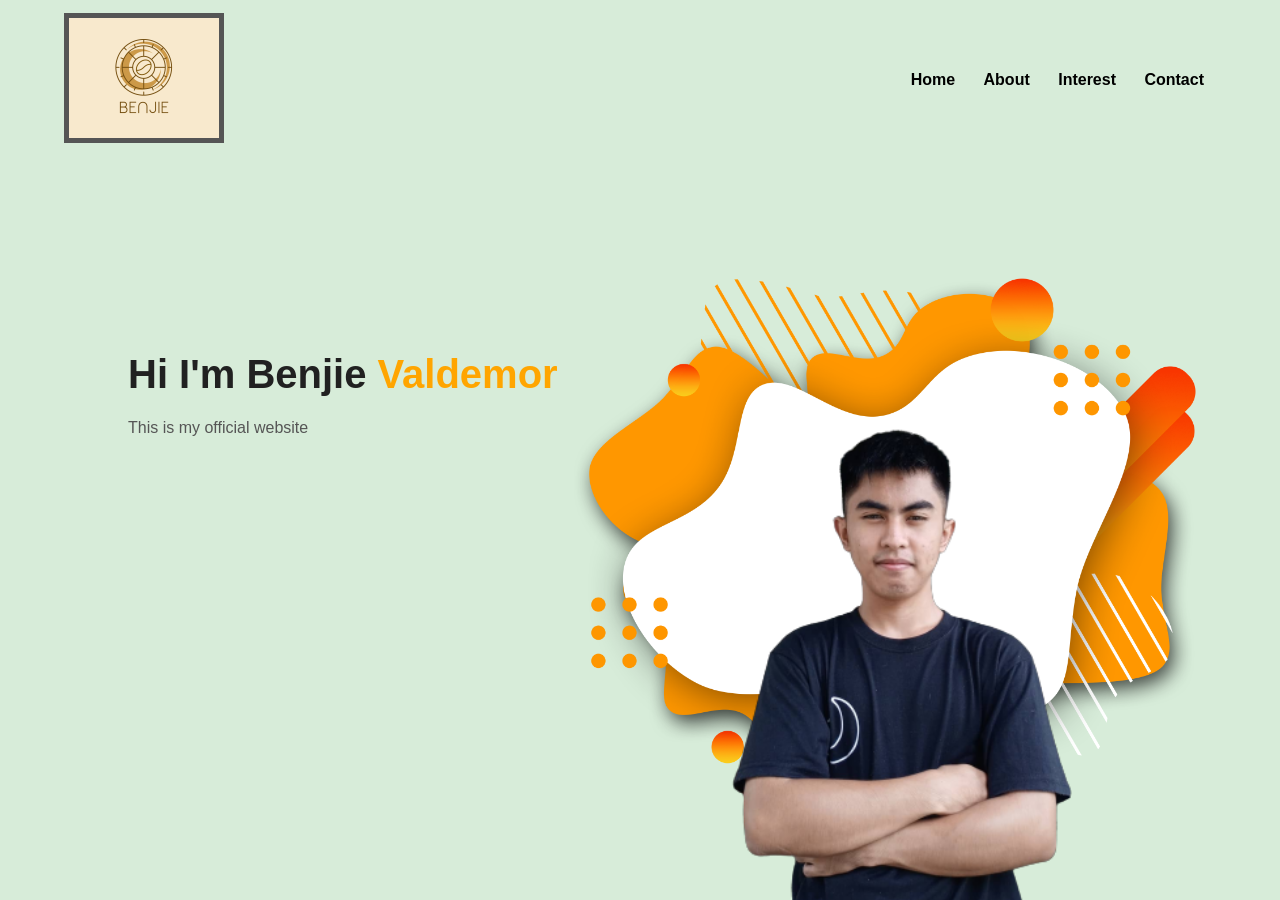
==== index.html @ 653035a6 "files" ====
<!DOCTYPE html>
<html>
    <head>
        <meta name="viewport" content="width=device-width", initial-scale="1.0%">
        <title>Personal Website</title>
        <link rel="stylesheet" href="style.css">
    </head>
    <body>
        <section class="header">
            <nav>
                <a href="index.html"><img src="images/logo.png"></a>
                <div class="nav-links">
                    <ul>
                        <li><a href="index.html">Home</a></li>
                        <li><a href="about.html">About</a></li>
                        <li><a href="interest.html">Interest</a></li>
                        <li><a href="contact.html">Contact</a></li>
                    </ul>
                </div>
            </nav>
            <div class="detail">
                <h1>Hi I'm Benjie <span>Valdemor</span></h1>
                <p>This is my official website</p>
            </div>
            <div class="images">
                <img src="images/shape.png" class="shape">
                <img src="images/me2.png" class="me2">
            </div>
        </section>
    </body>
</html>
---- style.css ----
*{
    margin: 0;
    padding: 0;
    font-family: sans-serif;
}
.header{
    height: 100vh;
    width: 100%;
    background: #d7ecd9;
    position: relative;
}
nav{
    display: flex;
    padding:1% 5%;
    justify-content: space-between;
    align-items: center;
}
nav ul li a:hover{
    color: orange;
}
nav img{
    width: 150px;
    border: 5px solid #555;
}
.nav-links{
    flex: 1;
    text-align: right;
}
.nav-links ul li{
    list-style: none;
    display: inline-block;
    padding: 8px 12px;
    position: relative;
}
.nav-links ul li a{
    color: black;
    text-decoration: none;
    font-weight: bold;
}
.detail{
    margin-left: 10%;
    margin-top: 15%;
}
.detail h1{
    font-size: 40px;
    color: #212121;
    margin-bottom: 20px;
}
span{
    color: orange;
}
.detail p{
    color: #555;
    line-height: 22px;
}
.images{
    width: 45%;
    height: 80%;
    position: absolute;
    bottom: 0;
    right: 100px;
}
.images img{
    height: 100%;
    position: absolute;
    left: 50%;
    bottom: 0;
    transform: translateX(-50%);
    transition: bottom 1s, left 1s;
}
.images:hover .shape{
    bottom: 10px;
}
.images:hover .me2{
    left: 45%;
}
/*about me page*/
.sub-header{
    
    height: 100vh;
    width: 100%;
    text-align: center;
    background: #d7ecd9;
    
}
.box{
    position: absolute;
    top: 45%;
    left: 50%;
    transform: translate(-50%, -10%);
    width: 70%;
    padding: 20px;
    box-sizing: border-box;
    background: white;
    border-radius: 4px;
    box-shadow: 0 5px 15px rgba(0,0,0,.5);
    display: flex;

} 
.abt:hover{
    color: orange;
}
.box .imgbx{
   width: 150px;
   flex: 0 0 200px;
}
.box:hover{
    box-shadow: 0 15px 30px rgba(0,0,0,.5);
}
.box .imgbx img{
    max-width: 100%;
}
.box .content{
    padding-left: 20px; 
}
.box .content h2{
   margin: 0;
   padding-left: 0;
   color: orange;
   font-size: 24px;
}
.box .content p{
    margin: 0;
    padding: 10px 0 0;
    text-align: justify;
}

/*contact*/
.contact-header{
    height: 100vh;
    width: 100%;
    background: #d7ecd9;
    position: relative;
}

.contact{
    display: flex;
    flex-direction: column;
    box-sizing: border-box;
    background-color: #555;
    color: white;
    padding: 20px;
}
.contact h1{
    text-align: center;
}
.form{
    display: flex;
    flex-direction: column;
    box-sizing: border-box;
    align-items: center;
    margin: 20px 0px;
}
.input{
    padding: 12px;
    margin: 15px;
    width: 30%;
    border: none;
    outline: none;
}
#msg{
    width: 20%;
    padding: 10px;
    margin: 15px;
    border: none;
    outline: none;
}
#send{
    padding: 10px;
    width: 10%;
    margin: 40px;
    border: none;
    outline: none;
}
#send:hover{
    cursor: pointer;
    box-shadow: 0 0 10px white;
}
.interest-header{
    height: 7;
    width: 100%;
    background: #d7ecd9;
    position: relative;
}

/*interest page*/
.container{
    box-sizing: border-box;
    width: 100%;
    text-align: center;
    font-family: sans-serif;
}
.input1{
    display: none;
}
.myinterest{
    font-weight: normal;
    font-size: 35px;
    position: relative;
    margin: 30px;
}
.myinterest::before{
    content: '';
    position: absolute;
    width: 100px;
    height: 3px;
    background-color: orange;
    bottom: -10px;
    left: 50%;
    transform: translate(-50%);
    animation: animate 4s linear infinite;
}
@keyframes animate{
    0%{
        width: 100px;
    }
    50%{
        width: 200px;
    }
    100%{
        width: 100px;
    }
}
.top-content{
    background-color: rgba(204, 189, 189, 0.5);
    width: 90%;
    margin: 0 auto 20px auto;
    height: 60px;
    display: flex;
    align-items: center;
}
h3{
    height: 100%;
    background-color: lightgray;
    line-height: 60px;
    padding: 0 50px;
    color: black;
}
label{
    display: inline-block;
    height: 100%;
    margin: 0 20px;
    line-height: 60px;
    font-size: 18px;
    color: rgb(23, 21, 21);
    cursor: pointer;
    transition: color .5s;
}
label:hover{
    color: orange;
}
.photo-gallery{
    width: 90%;
    margin: auto;
    display: grid;
    grid-template-columns: repeat(4, 1fr);
    grid-gap: 20px;
}
.pic{
    position: relative;
    height: 250px;
    border-radius: 10px;
    box-shadow: 3px 3px 5px rgb(88, 87, 87);
    cursor: pointer;
    transition: .5s;
}
.pic img{
    width: 100%;
    height: 100%;
    border-radius: 10px;
    transition: .5s;
}
.pic::before{
    content: "Photo Gallery";
    position: absolute;
    top: 50%;
    left: 50%;
    transform: translate(-50%, -50%);
    color: white;
    font-size: 22px;
    font-weight: bold;
    width: 100%;
    margin-top: -100px;
    opacity: 0;
    transition: .3s;
    transition-delay: .2s;
    z-index: 1;
}
.pic::after{
    content: "";
    position: absolute;
    width: 100%;
    bottom: 0;
    left: 0;
    border-radius: 10px;
    height: 0;
    background-color: rgb(0, 0, 0, .4);
    transition: .3s;
}
.pic:hover::after{
    height: 100%;
}
.pic:hover::before{
    margin-top: 0;
    opacity: 1;
}
#check1:checked ~ .container .photo-gallery .pic{
    opacity: 1;
    transform: scale(1);
    position: relative;
    transition: .5s;
}
#check2:checked ~ .container .photo-gallery .bike{
    transform: scale(1);
    opacity: 1;
    position: relative;
}
#check2:checked ~ .container .photo-gallery .cats,
#check2:checked ~ .container .photo-gallery .dogs,
#check2:checked ~ .container .photo-gallery .coffee{
    opacity: 0;
    transform: scale(0);
    position: absolute;
    transition: 0s;
}
#check3:checked ~ .container .photo-gallery .cats{
    transform: scale(1);
    opacity: 1;
    position: relative;
}
#check3:checked ~ .container .photo-gallery .bike,
#check3:checked ~ .container .photo-gallery .dogs,
#check3:checked ~ .container .photo-gallery .coffee{
    opacity: 0;
    transform: scale(0);
    position: absolute;
    transition: 0s;
}
#check4:checked ~ .container .photo-gallery .dogs{
    transform: scale(1);
    opacity: 1;
    position: relative;
}
#check4:checked ~ .container .photo-gallery .bike,
#check4:checked ~ .container .photo-gallery .cats,
#check4:checked ~ .container .photo-gallery .coffee{
    opacity: 0;
    transform: scale(0);
    position: absolute;
    transition: 0s;
}
#check5:checked ~ .container .photo-gallery .coffee{
    transform: scale(1);
    opacity: 1;
    position: relative;
}
#check5:checked ~ .container .photo-gallery .bike,
#check5:checked ~ .container .photo-gallery .cats,
#check5:checked ~ .container .photo-gallery .dogs{
    opacity: 0;
    transform: scale(0);
    position: absolute;
    transition: 0s;
}
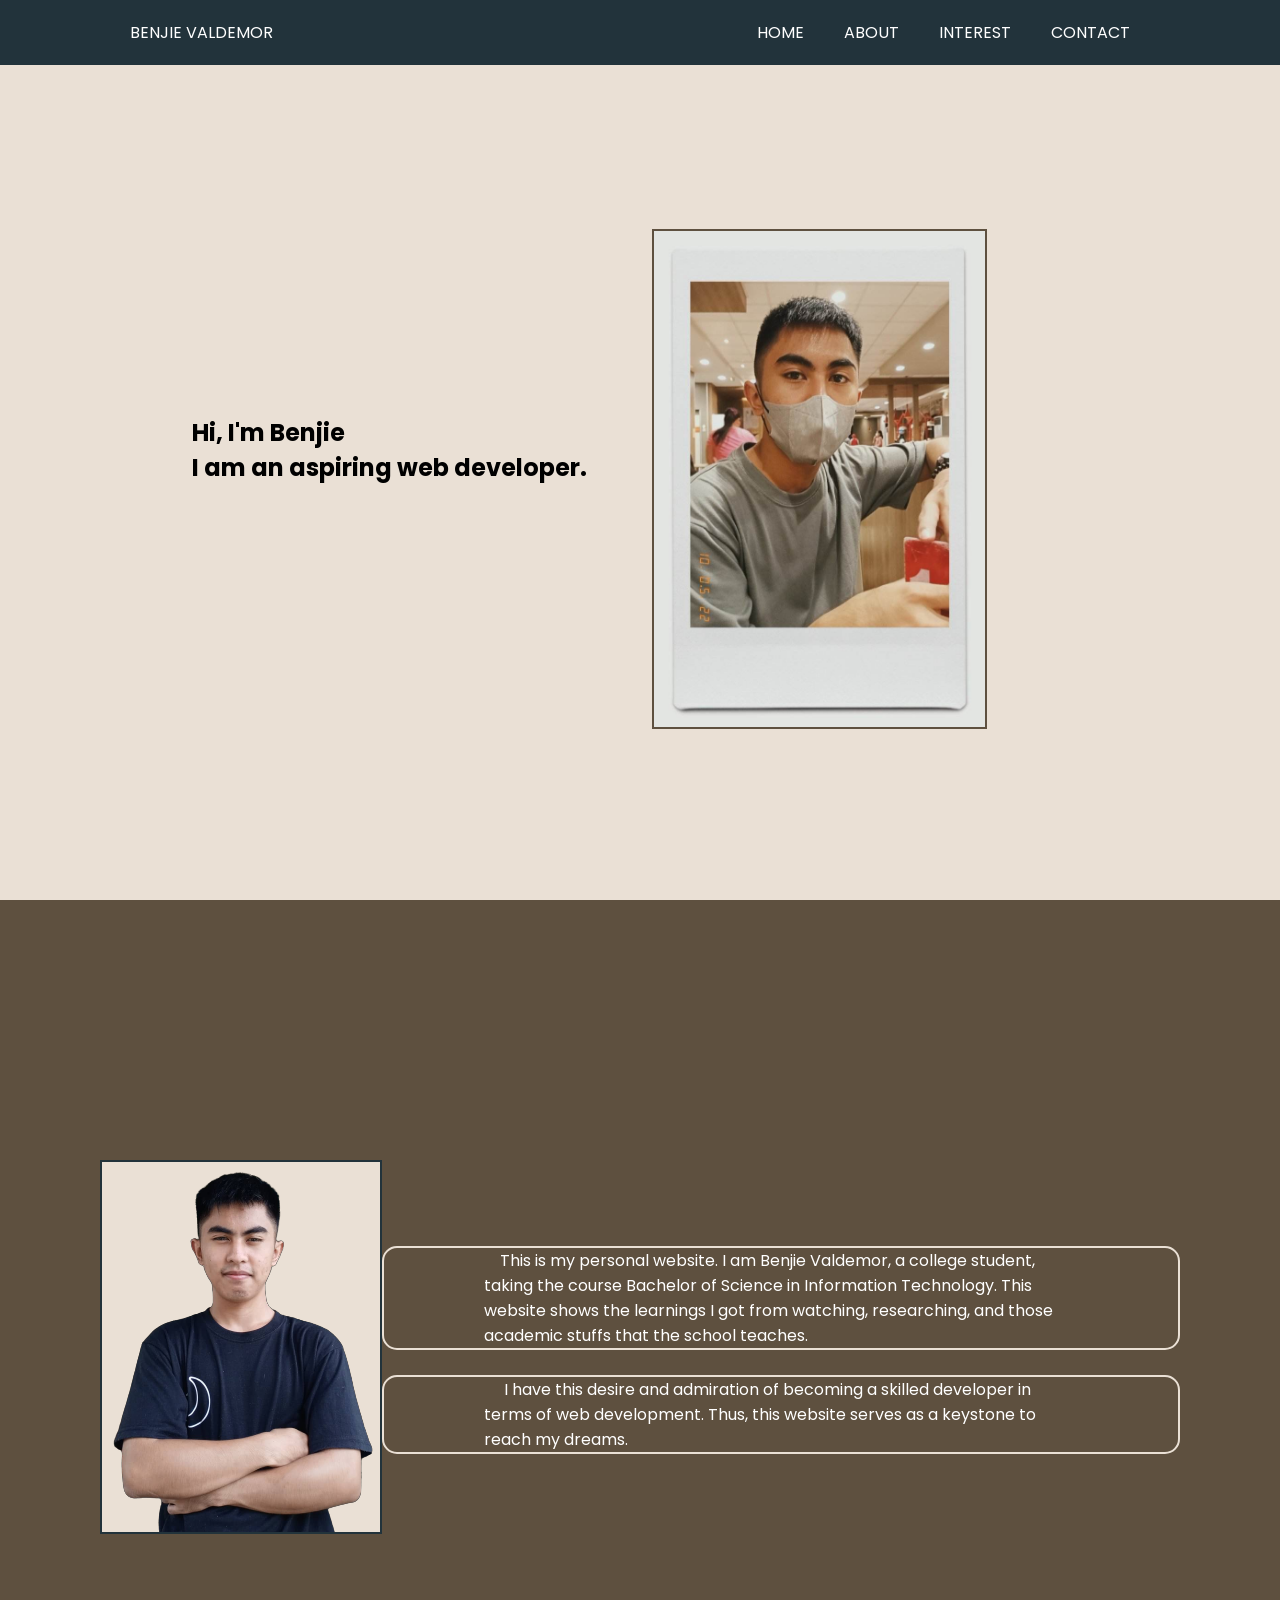
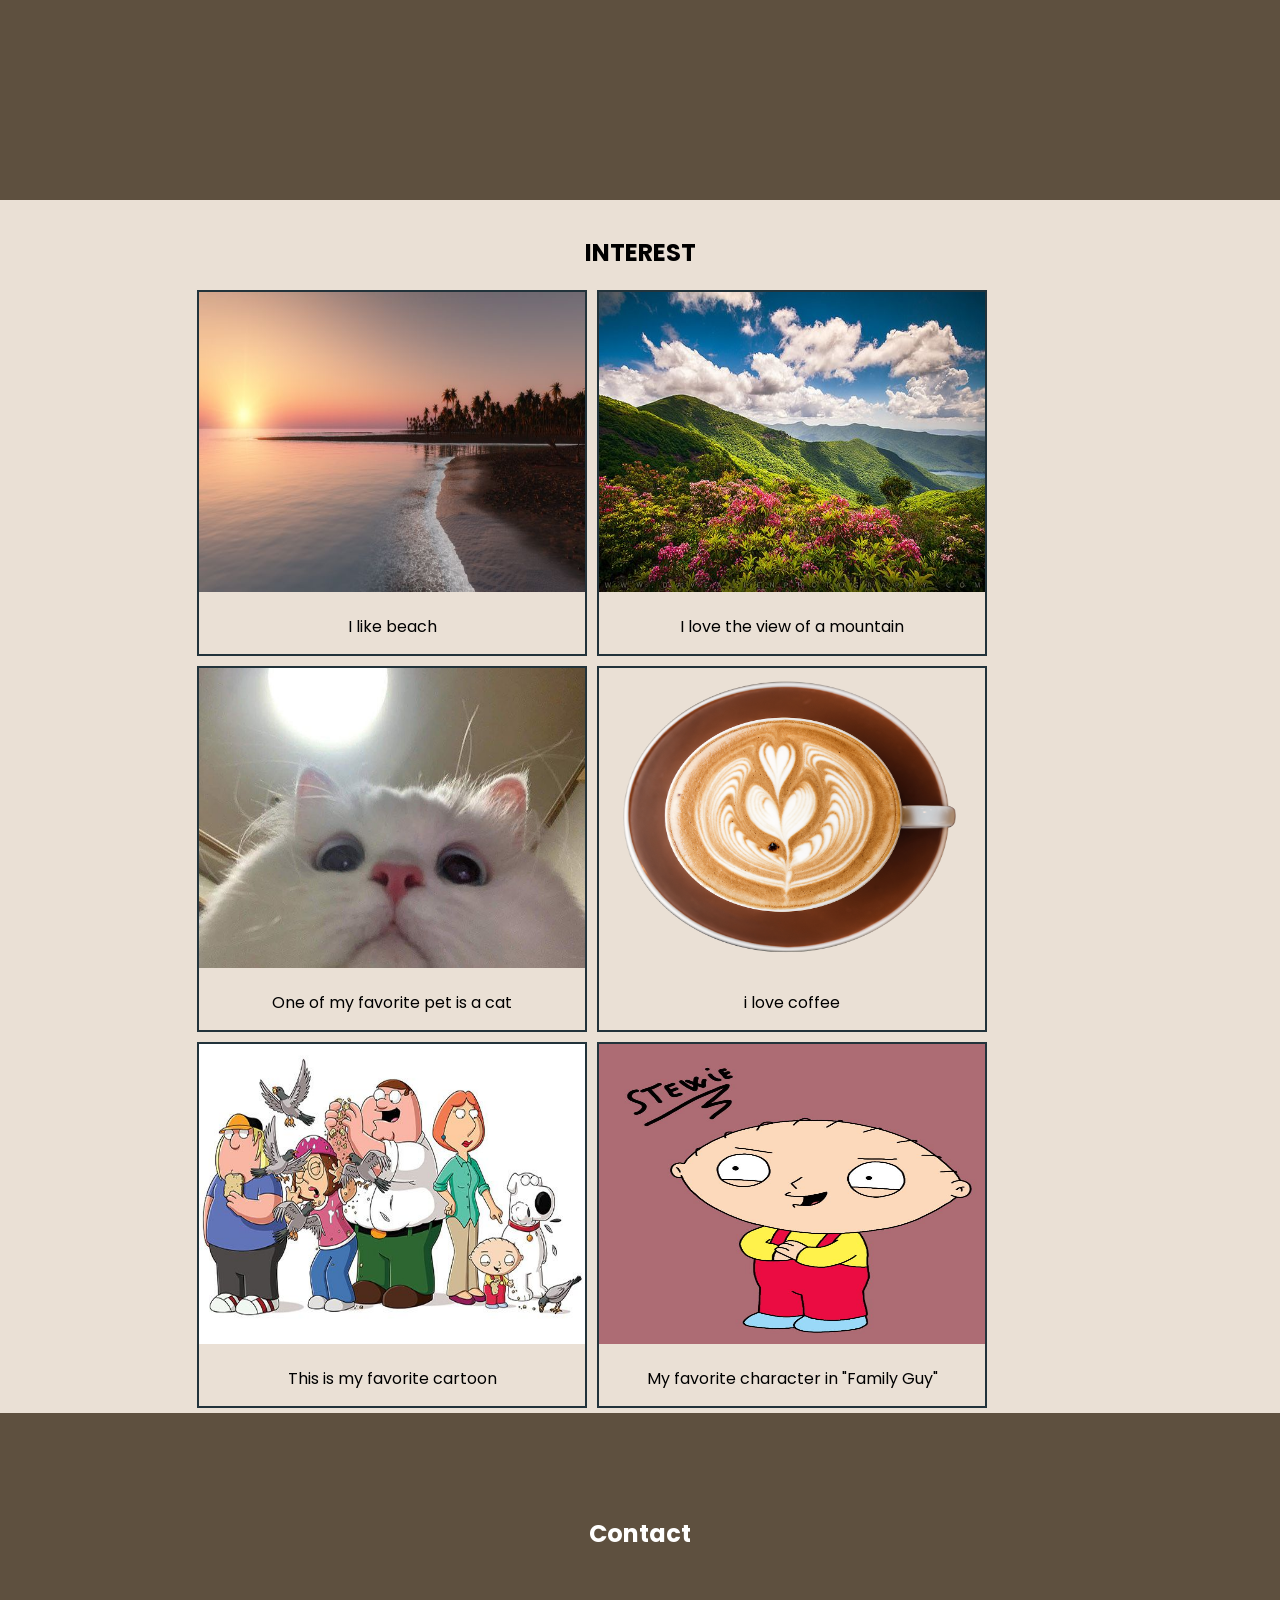
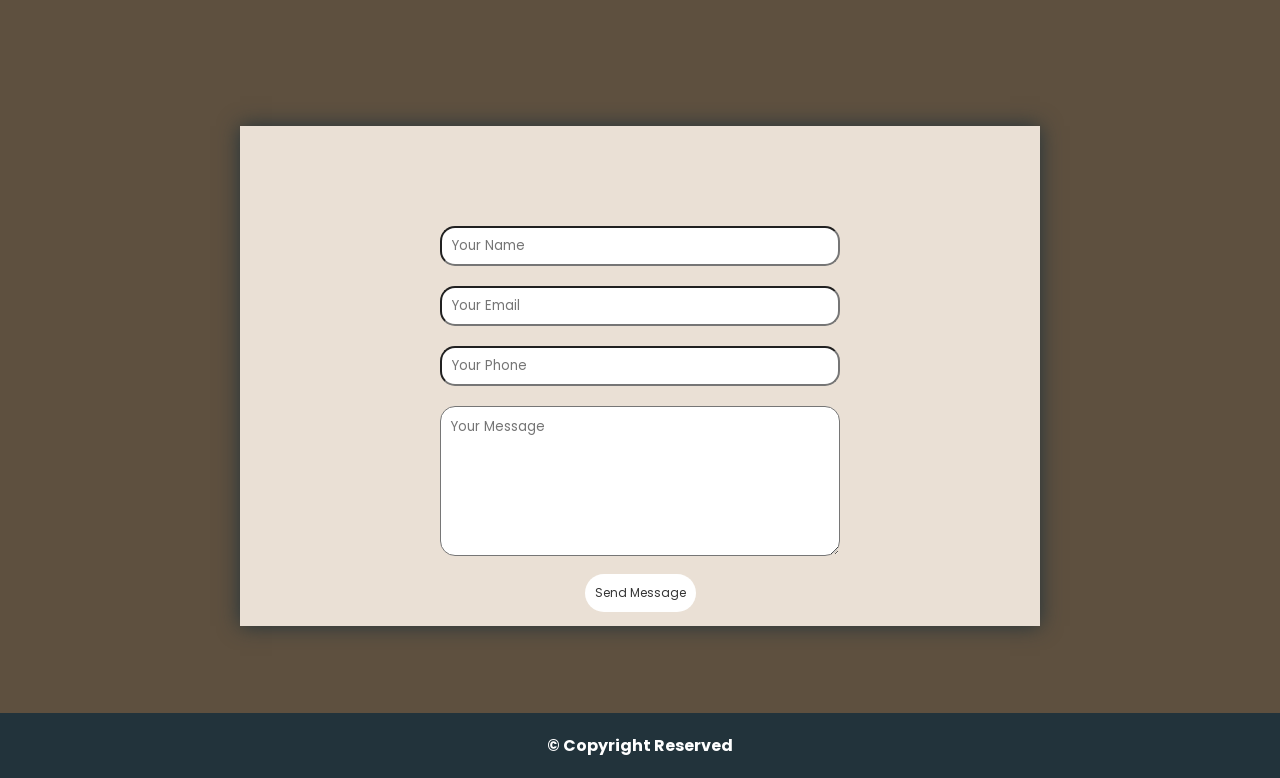
==== commit 2c6f49c3: "Added new files" ====
--- a/index.html
+++ b/index.html
@@ -1,31 +1,105 @@
 <!DOCTYPE html>
-<html>
-    <head>
-        <meta name="viewport" content="width=device-width", initial-scale="1.0%">
-        <title>Personal Website</title>
-        <link rel="stylesheet" href="style.css">
-    </head>
-    <body>
-        <section class="header">
-            <nav>
-                <a href="index.html"><img src="images/logo.png"></a>
-                <div class="nav-links">
-                    <ul>
-                        <li><a href="index.html">Home</a></li>
-                        <li><a href="about.html">About</a></li>
-                        <li><a href="interest.html">Interest</a></li>
-                        <li><a href="contact.html">Contact</a></li>
-                    </ul>
+<html lang="en">
+<head>
+    <meta charset="UTF-8">
+    <meta http-equiv="X-UA-Compatible" content="IE=edge">
+    <meta name="viewport" content="width=device-width, initial-scale=1.0">
+    <title>Coffee shop ko</title>
+    <link rel="stylesheet" href="style.css">
+
+    
+</head>
+<body>
+    <header>
+        <a href="#" class="logo">BENJIE VALDEMOR</a>
+        <ul class="navbar">
+            <li><a href="#home">HOME</a></li>
+            <li><a href="#about">ABOUT</a></li>
+            <li><a href="#interest">INTEREST</a></li>
+            <li><a href="#contact">CONTACT</a></li>
+        </ul>
+    </header>
+    <section class="home" id="home">
+        <div class="home-text">
+            <h1>Hi, I'm Benjie</h1>
+            <h2>I am an aspiring web developer.</h2>
+        </div>
+        <div class="home-image">
+            <img src="img/ako.jpg" alt="">
+        </div>
+    </section>
+    <section class="about" id="about">
+        <div class="about-image">
+            <img src="img/me2.png" alt="">
+        </div>
+        <div class="about-text">
+            <p>&emsp;This is my personal website. I am Benjie Valdemor, a college student,
+                taking the course Bachelor of Science in Information Technology. 
+                This website shows the learnings I got from watching, 
+                researching, and those academic stuffs that the school teaches.</p>
+                <br>
+            <p>&emsp; I have this desire and admiration of becoming a skilled developer
+                in terms of web development. Thus, this website serves as a 
+                keystone to reach my dreams.</p>
+        </div>
+    </section>
+    <section class="interest" id="interest"> 
+        <div class="int"> 
+            <h1>INTEREST</h1>
+        </div>
+        <div class="gallery">
+            <img src="img/beach.jpg" alt="">
+                <div class="des">
+                    I like beach
                 </div>
-            </nav>
-            <div class="detail">
-                <h1>Hi I'm Benjie <span>Valdemor</span></h1>
-                <p>This is my official website</p>
-            </div>
-            <div class="images">
-                <img src="images/shape.png" class="shape">
-                <img src="images/me2.png" class="me2">
-            </div>
-        </section>
-    </body>
+        </div>
+        <div class="gallery">
+            <img src="img/mountain.jpg" alt="">
+                <div class="des">
+                    I love the view of a mountain
+                </div>
+        </div>
+        <div class="gallery">
+            <img src="img/cat.jpg" alt="">
+                <div class="des">
+                    One of my favorite pet is a cat
+                </div>
+        </div>
+        <div class="gallery">
+            <img src="img/coffeemug2.png" alt="">
+                <div class="des">
+                    i love coffee
+                </div>
+        </div>
+        <div class="gallery">
+            <img src="img/familyguy.jpg" alt="">
+                <div class="des">
+                    This is my favorite cartoon
+                </div>
+        </div>
+        <div class="gallery">
+            <img src="img/stewie.jpg" alt="">
+                <div class="des">
+                    My favorite character in "Family Guy"
+                </div>
+        </div>
+    </section>
+    <section class="contact " id="contact">
+        <div class="contact-h1">
+            <h1>Contact</h1>
+        </div>
+        <div class="contact-box">
+            <form >
+                <input type="text" class="field" placeholder="Your Name">
+                <input type="text" class="field" placeholder="Your Email">
+                <input type="text" class="field" placeholder="Your Phone">
+                <textarea type="text" class="field" id="textarea-field" placeholder="Your Message"></textarea>
+                <button type="button" class="btn"> Send Message</button>
+            </form>
+        </div>
+    </section>
+    <footer>
+        <h4>&copy; Copyright Reserved</h4>
+    </footer>
+</body>
 </html>
--- a/style.css
+++ b/style.css
@@ -1,364 +1,174 @@
+@import url('https://fonts.googleapis.com/css2?family=Poppins:wght@300;400;500&display=swap');
 *{
     margin: 0;
     padding: 0;
-    font-family: sans-serif;
+    box-sizing: border-box;
+    font-family: 'Poppins', sans-serif;
+    scroll-behavior: smooth;
+    list-style: none;
+    text-decoration: none;
 }
-.header{
-    height: 100vh;
+header{
+    position: fixed;
+    top: 0;
+    right: 0;
     width: 100%;
-    background: #d7ecd9;
-    position: relative;
+    display: flex;
+    z-index: 1000;
+    align-items: center;
+    justify-content: space-between;
+    padding: 20px 130px;
+    background-color: #22333b;
 }
-nav{
+.logo{
+    color: #ffffff;
+}
+.navbar{
     display: flex;
-    padding:1% 5%;
+}
+.navbar a{
+    color: #ffffff;
+    font-size: medium;
+    padding: 10px 20px;
+    
+}
+.navbar a:hover{
+    color: #5e503f;
+    transition: .4s;
+    background-color: #ffffff;
+    border-radius: 5px;
+}
+section{
+    padding: 0px 15%;
+}
+.home{
+    width: 100%;
+    min-height: 100vh;
+    display: grid;
+    grid-template-columns: repeat(2, 1fr);
+    grid-gap: 1.5rem;
+    align-items: center;
+    background-color: #eae0d5;
+    
+}
+.home-image{
+    padding-top: 15%;
+ ;
+}
+.home img{
+    height: 500px;
+    width: auto;  
+    border: 2px double #5e503f ;
+}
+.about{
+    display: flex;
     justify-content: space-between;
     align-items: center;
+    background-color: #5e503f;
+    padding: 20px 100px;
+    width: 100%;
+    min-height: 100vh;
 }
-nav ul li a:hover{
-    color: orange;
+.about-text p{
+    border: 2px solid #eae0d5;
+    border-radius: 15px;
+    padding: 0px 100px;
+    color: #ffffff;
 }
-nav img{
-    width: 150px;
-    border: 5px solid #555;
+.about-image img{
+    border: 2px solid #22333b;
+    background-color: #eae0d5;
 }
-.nav-links{
-    flex: 1;
-    text-align: right;
-}
-.nav-links ul li{
-    list-style: none;
-    display: inline-block;
-    padding: 8px 12px;
-    position: relative;
-}
-.nav-links ul li a{
-    color: black;
-    text-decoration: none;
-    font-weight: bold;
-}
-.detail{
-    margin-left: 10%;
-    margin-top: 15%;
-}
-.detail h1{
-    font-size: 40px;
-    color: #212121;
-    margin-bottom: 20px;
-}
-span{
-    color: orange;
-}
-.detail p{
-    color: #555;
-    line-height: 22px;
-}
-.images{
-    width: 45%;
-    height: 80%;
-    position: absolute;
-    bottom: 0;
-    right: 100px;
-}
-.images img{
-    height: 100%;
-    position: absolute;
-    left: 50%;
-    bottom: 0;
-    transform: translateX(-50%);
-    transition: bottom 1s, left 1s;
-}
-.images:hover .shape{
-    bottom: 10px;
-}
-.images:hover .me2{
-    left: 45%;
-}
-/*about me page*/
-.sub-header{
+.interest{
     
-    height: 100vh;
+    margin: auto;
+    background: #eae0d5;
+    overflow: auto;
     width: 100%;
-    text-align: center;
-    background: #d7ecd9;
-    
-}
-.box{
-    position: absolute;
-    top: 45%;
-    left: 50%;
-    transform: translate(-50%, -10%);
-    width: 70%;
-    padding: 20px;
-    box-sizing: border-box;
-    background: white;
-    border-radius: 4px;
-    box-shadow: 0 5px 15px rgba(0,0,0,.5);
-    display: flex;
-
-} 
-.abt:hover{
-    color: orange;
-}
-.box .imgbx{
-   width: 150px;
-   flex: 0 0 200px;
-}
-.box:hover{
-    box-shadow: 0 15px 30px rgba(0,0,0,.5);
-}
-.box .imgbx img{
-    max-width: 100%;
-}
-.box .content{
-    padding-left: 20px; 
-}
-.box .content h2{
-   margin: 0;
-   padding-left: 0;
-   color: orange;
-   font-size: 24px;
-}
-.box .content p{
-    margin: 0;
-    padding: 10px 0 0;
-    text-align: justify;
+    min-height: 100vh;
 }
 
-/*contact*/
-.contact-header{
-    height: 100vh;
+.int{
+    display: flex;
+    align-items: center;
+    padding: 15px;
+    justify-content: center;
+    margin-top: 20px;
+}
+.gallery{
+    margin: 5px;
+    border: 2px solid #22333b;
+    float: left;
+    width: 390px;
+}
+.gallery:hover{
+    box-shadow: 10px 10px 5px #22333b;
+}
+.gallery img{ 
     width: 100%;
-    background: #d7ecd9;
-    position: relative;
+    height: 300px;
+}
+.des{
+    padding: 15px;
+    text-align: center;
+}
+.contact{
+    display: grid;
+    place-items: center;
+    width: 100%;
+    min-height: 100vh;
+    background-color: #5e503f;
 }
 
-.contact{
-    display: flex;
-    flex-direction: column;
-    box-sizing: border-box;
-    background-color: #555;
-    color: white;
-    padding: 20px;
+.contact-box{
+    width: 800px;
+    height: 500px;
+    box-shadow: 0 0 20px 0 #22333b;
+    background-color: #eae0d5;
 }
-.contact h1{
-    text-align: center;
+form{
+    display: grid;
+    place-items: center;
+    padding-top: 80px;
 }
-.form{
-    display: flex;
-    flex-direction: column;
-    box-sizing: border-box;
-    align-items: center;
-    margin: 20px 0px;
-}
-.input{
-    padding: 12px;
-    margin: 15px;
-    width: 30%;
-    border: none;
+.field{
+    width: 400px;
+    height: 40px;
+    margin-top: 20px;
+    padding-left: 10px;
+    padding-right: 10px;
+    border: 1 px solid #ffffff;
+    border-radius: 15px;
     outline: none;
 }
-#msg{
-    width: 20%;
+#textarea-field{
+    height: 150px;
+    padding-top: 10px;
+}
+.btn{
+    border-radius: 20px;
+    color: #353535;
+    background-color: #ffffff;
+    margin-top: 18px;
     padding: 10px;
-    margin: 15px;
+    font-size: 12px;
     border: none;
-    outline: none;
+
 }
-#send{
-    padding: 10px;
-    width: 10%;
-    margin: 40px;
-    border: none;
-    outline: none;
+.btn:hover{
+    background-color: #22333b;
+    color: #ffffff;
+    transition: .4s;
 }
-#send:hover{
-    cursor: pointer;
-    box-shadow: 0 0 10px white;
+.contact-h1 h1{
+    color: #ffffff;
+    margin-top: 15px;
 }
-.interest-header{
-    height: 7;
-    width: 100%;
-    background: #d7ecd9;
-    position: relative;
-}
-
-/*interest page*/
-.container{
-    box-sizing: border-box;
-    width: 100%;
-    text-align: center;
-    font-family: sans-serif;
-}
-.input1{
-    display: none;
-}
-.myinterest{
-    font-weight: normal;
-    font-size: 35px;
-    position: relative;
-    margin: 30px;
-}
-.myinterest::before{
-    content: '';
-    position: absolute;
-    width: 100px;
-    height: 3px;
-    background-color: orange;
-    bottom: -10px;
-    left: 50%;
-    transform: translate(-50%);
-    animation: animate 4s linear infinite;
-}
-@keyframes animate{
-    0%{
-        width: 100px;
-    }
-    50%{
-        width: 200px;
-    }
-    100%{
-        width: 100px;
-    }
-}
-.top-content{
-    background-color: rgba(204, 189, 189, 0.5);
-    width: 90%;
-    margin: 0 auto 20px auto;
-    height: 60px;
+footer{
     display: flex;
+    justify-content: center;
     align-items: center;
-}
-h3{
-    height: 100%;
-    background-color: lightgray;
-    line-height: 60px;
-    padding: 0 50px;
-    color: black;
-}
-label{
-    display: inline-block;
-    height: 100%;
-    margin: 0 20px;
-    line-height: 60px;
-    font-size: 18px;
-    color: rgb(23, 21, 21);
-    cursor: pointer;
-    transition: color .5s;
-}
-label:hover{
-    color: orange;
-}
-.photo-gallery{
-    width: 90%;
-    margin: auto;
-    display: grid;
-    grid-template-columns: repeat(4, 1fr);
-    grid-gap: 20px;
-}
-.pic{
-    position: relative;
-    height: 250px;
-    border-radius: 10px;
-    box-shadow: 3px 3px 5px rgb(88, 87, 87);
-    cursor: pointer;
-    transition: .5s;
-}
-.pic img{
-    width: 100%;
-    height: 100%;
-    border-radius: 10px;
-    transition: .5s;
-}
-.pic::before{
-    content: "Photo Gallery";
-    position: absolute;
-    top: 50%;
-    left: 50%;
-    transform: translate(-50%, -50%);
-    color: white;
-    font-size: 22px;
-    font-weight: bold;
-    width: 100%;
-    margin-top: -100px;
-    opacity: 0;
-    transition: .3s;
-    transition-delay: .2s;
-    z-index: 1;
-}
-.pic::after{
-    content: "";
-    position: absolute;
-    width: 100%;
-    bottom: 0;
-    left: 0;
-    border-radius: 10px;
-    height: 0;
-    background-color: rgb(0, 0, 0, .4);
-    transition: .3s;
-}
-.pic:hover::after{
-    height: 100%;
-}
-.pic:hover::before{
-    margin-top: 0;
-    opacity: 1;
-}
-#check1:checked ~ .container .photo-gallery .pic{
-    opacity: 1;
-    transform: scale(1);
-    position: relative;
-    transition: .5s;
-}
-#check2:checked ~ .container .photo-gallery .bike{
-    transform: scale(1);
-    opacity: 1;
-    position: relative;
-}
-#check2:checked ~ .container .photo-gallery .cats,
-#check2:checked ~ .container .photo-gallery .dogs,
-#check2:checked ~ .container .photo-gallery .coffee{
-    opacity: 0;
-    transform: scale(0);
-    position: absolute;
-    transition: 0s;
-}
-#check3:checked ~ .container .photo-gallery .cats{
-    transform: scale(1);
-    opacity: 1;
-    position: relative;
-}
-#check3:checked ~ .container .photo-gallery .bike,
-#check3:checked ~ .container .photo-gallery .dogs,
-#check3:checked ~ .container .photo-gallery .coffee{
-    opacity: 0;
-    transform: scale(0);
-    position: absolute;
-    transition: 0s;
-}
-#check4:checked ~ .container .photo-gallery .dogs{
-    transform: scale(1);
-    opacity: 1;
-    position: relative;
-}
-#check4:checked ~ .container .photo-gallery .bike,
-#check4:checked ~ .container .photo-gallery .cats,
-#check4:checked ~ .container .photo-gallery .coffee{
-    opacity: 0;
-    transform: scale(0);
-    position: absolute;
-    transition: 0s;
-}
-#check5:checked ~ .container .photo-gallery .coffee{
-    transform: scale(1);
-    opacity: 1;
-    position: relative;
-}
-#check5:checked ~ .container .photo-gallery .bike,
-#check5:checked ~ .container .photo-gallery .cats,
-#check5:checked ~ .container .photo-gallery .dogs{
-    opacity: 0;
-    transform: scale(0);
-    position: absolute;
-    transition: 0s;
+    padding: 20px;
+    background-color: #22333b;
+    color: #ffffff;
 }
